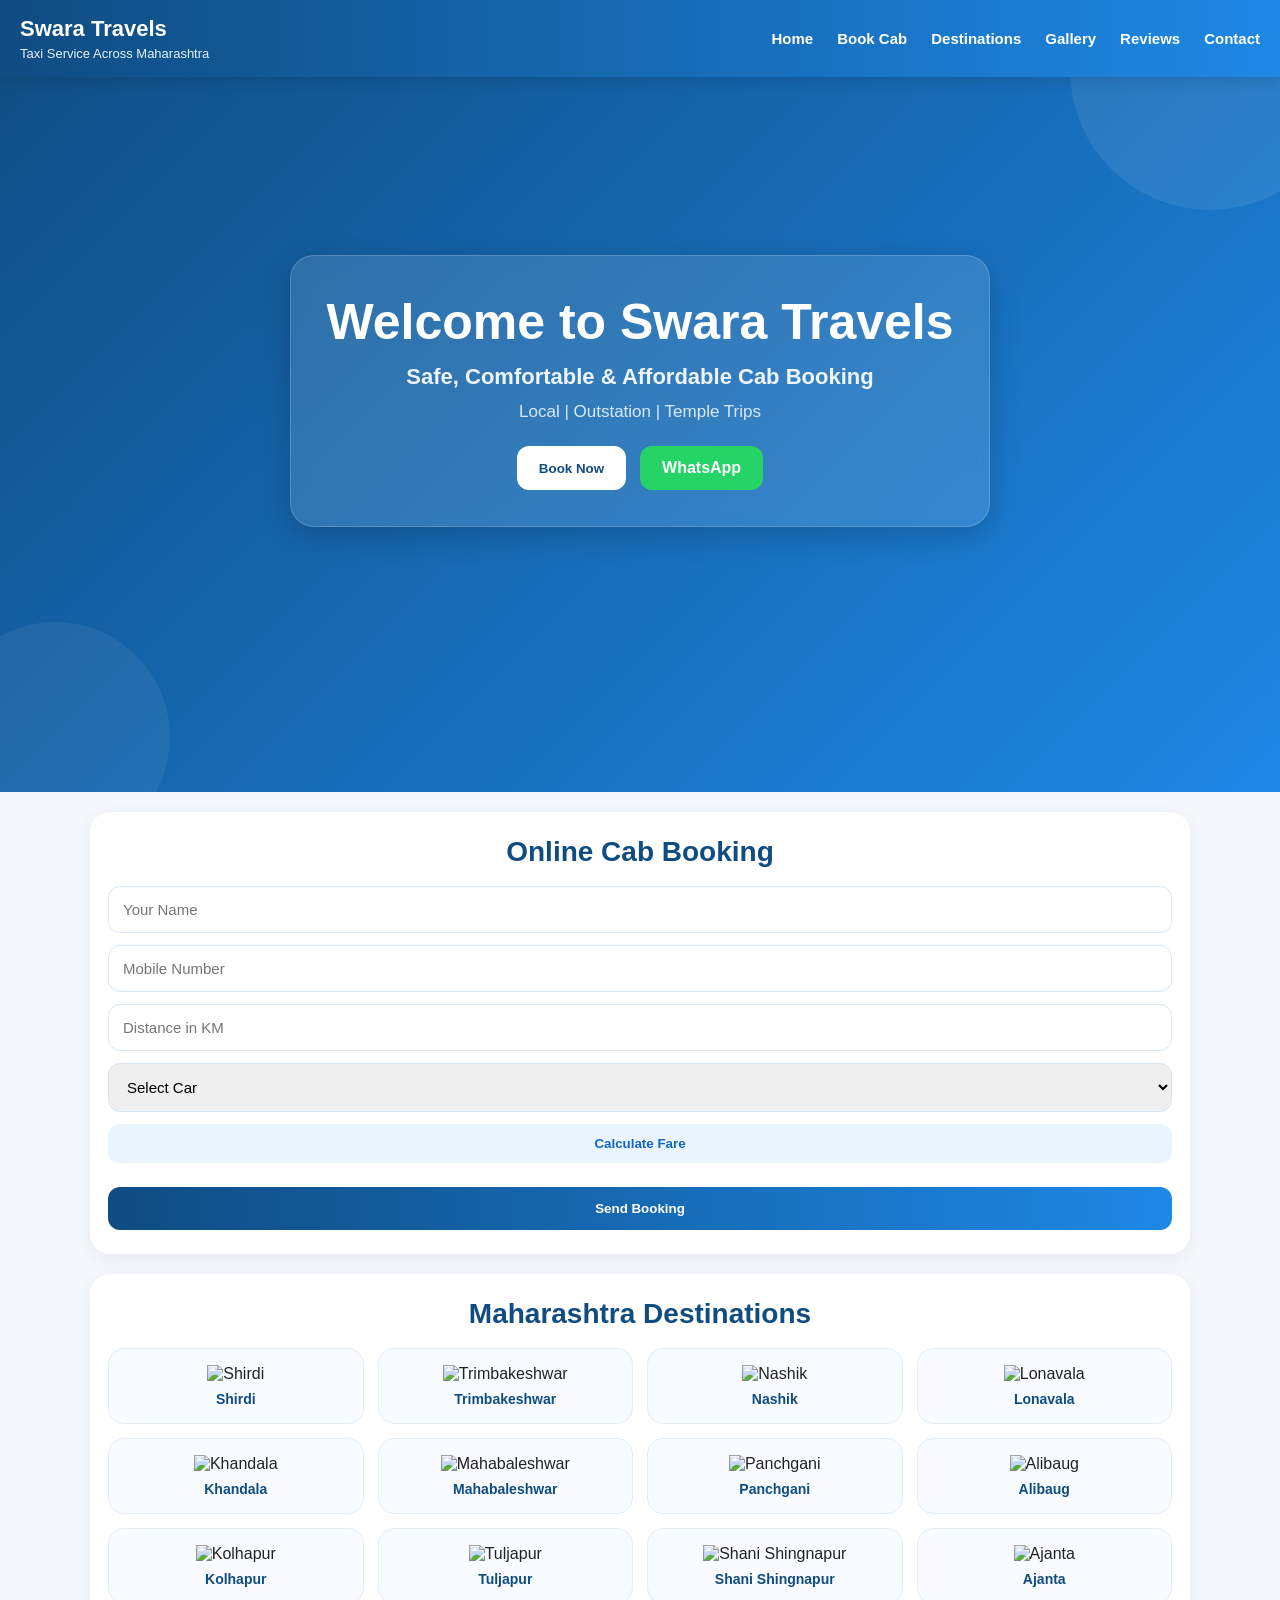
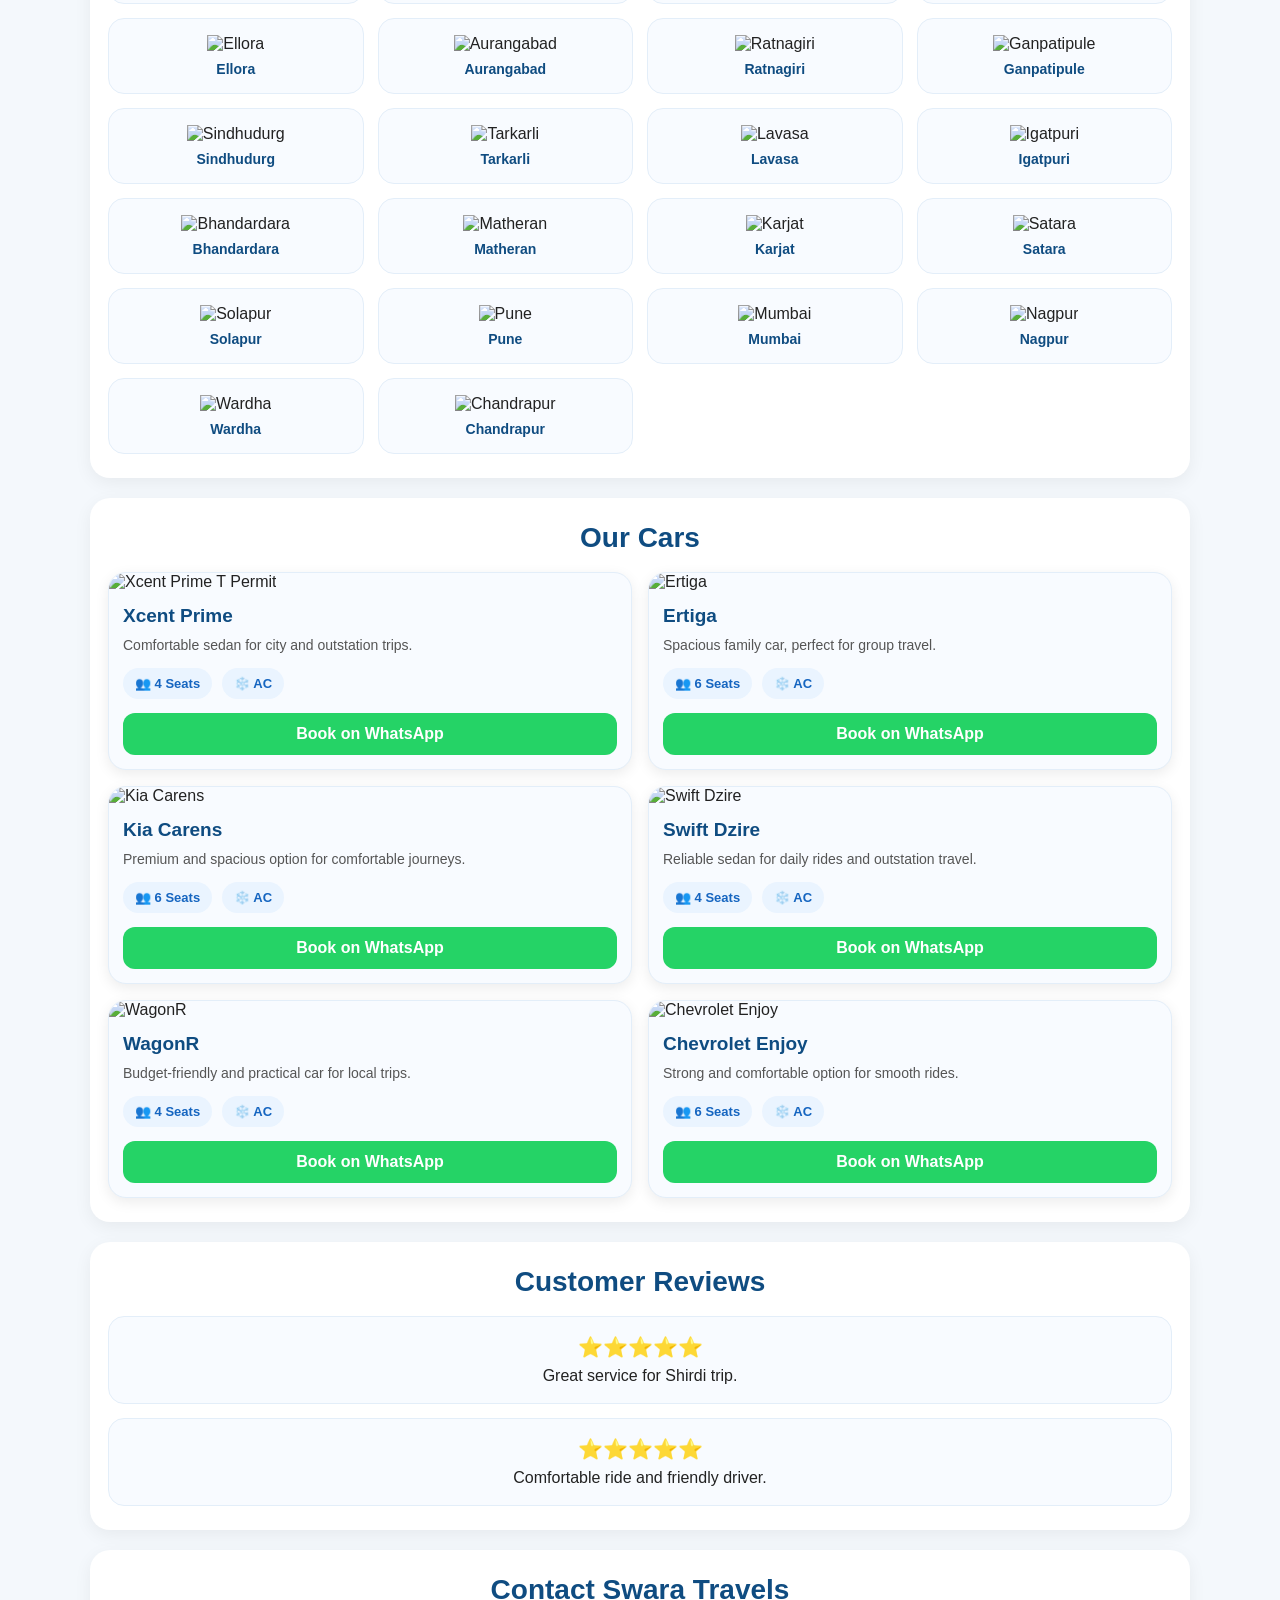
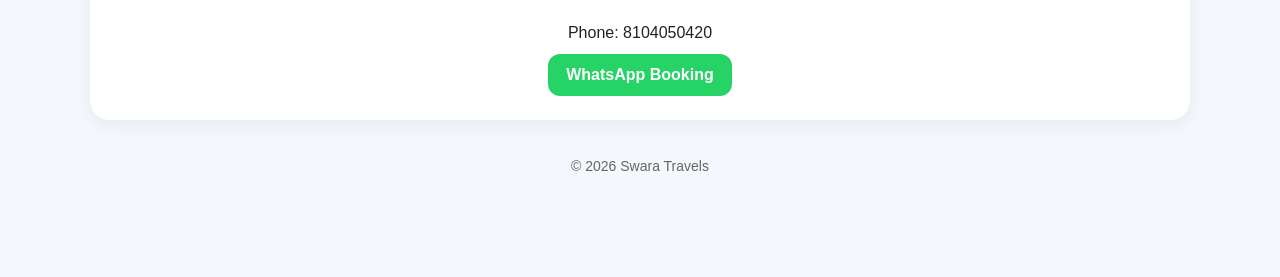
==== index.html @ d5f22e14 "Replace swaratravels.html with index.html" ====
<!DOCTYPE html>
    <html lang="en">
    <head>
    <meta charset="UTF-8" />
    <meta name="viewport" content="width=device-width, initial-scale=1.0" />
    <title>Swara Travels | Taxi Booking Maharashtra</title>
    <meta
        name="description"
        content="Book taxi across Maharashtra. Shirdi, Nashik, Lonavala, Mahabaleshwar trips available."
    />
    <link rel="stylesheet" href="style.css" />
    </head>
    <body>

    <!-- Top Header -->
    <header class="top-header">
        <div class="logo-box">
        <h1>Swara Travels</h1>
        <p>Taxi Service Across Maharashtra</p>
        </div>

        <nav class="desktop-nav">
        <a href="index.html">Home</a>
        <a href="book-cab.html">Book Cab</a>
        <a href="#places">Destinations</a>
        <a href="#gallery">Gallery</a>
        <a href="reviews.html">Reviews</a>
        <a href="contact.html">Contact</a>
        </nav>
    </header>

    <!-- Hero -->
    <section class="hero" id="home">
        <div class="hero-overlay">
        <h2>Welcome to Swara Travels</h2>
        <h3>Safe, Comfortable & Affordable Cab Booking</h3>
        <p>Local | Outstation | Temple Trips</p>

        <div class="hero-buttons">
            <button class="primary-btn" onclick="scrollBooking()">Book Now</button>
            <a href="https://wa.me/918104050420" class="secondary-btn">WhatsApp</a>
        </div>
        </div>
    </section>

    <!-- Booking -->
    <section id="booking" class="section-card">
        <h2>Online Cab Booking</h2> 
        <form id="bookingForm" class="booking-form">
  <input type="text" id="name" placeholder="Your Name" required />
  <input type="tel" id="mobile" placeholder="Mobile Number" maxlength="10" required />
  <input type="number" id="km" placeholder="Distance in KM" />

  <select id="car" required>
    <option value="">Select Car</option>
    <option value="Xcent Prime">Xcent Prime</option>
    <option value="Ertiga">Ertiga</option>
    <option value="Kia Carens">Kia Carens</option>
    <option value="Swift Dzire">Swift Dzire</option>
    <option value="WagonR">WagonR</option>
    <option value="Chevrolet Enjoy">Chevrolet Enjoy</option>
  </select>

  <button type="button" class="outline-btn" onclick="calculateFare()">
    Calculate Fare
  </button>

  <p id="fare" class="fare-text"></p>

  <button type="submit" class="primary-btn full-btn">Send Booking</button>
</form>
    </section>

    <!-- Destinations -->
    <section id="places" class="section-card">
        <h2>Maharashtra Destinations</h2>

        <div class="destinations">
        <div class="place"><img src="https://img.icons8.com/color/48/temple.png" alt="Shirdi"><p>Shirdi</p></div>
        <div class="place"><img src="https://img.icons8.com/color/48/hindu-temple.png" alt="Trimbakeshwar"><p>Trimbakeshwar</p></div>
        <div class="place"><img src="https://img.icons8.com/color/48/city.png" alt="Nashik"><p>Nashik</p></div>
        <div class="place"><img src="https://img.icons8.com/color/48/mountain.png" alt="Lonavala"><p>Lonavala</p></div>
        <div class="place"><img src="https://img.icons8.com/color/48/mountain.png" alt="Khandala"><p>Khandala</p></div>
        <div class="place"><img src="https://img.icons8.com/color/48/landscape.png" alt="Mahabaleshwar"><p>Mahabaleshwar</p></div>
        <div class="place"><img src="https://img.icons8.com/color/48/landscape.png" alt="Panchgani"><p>Panchgani</p></div>
        <div class="place"><img src="https://img.icons8.com/color/48/beach.png" alt="Alibaug"><p>Alibaug</p></div>
        <div class="place"><img src="https://img.icons8.com/color/48/temple.png" alt="Kolhapur"><p>Kolhapur</p></div>
        <div class="place"><img src="https://img.icons8.com/color/48/temple.png" alt="Tuljapur"><p>Tuljapur</p></div>
        <div class="place"><img src="https://img.icons8.com/color/48/temple.png" alt="Shani Shingnapur"><p>Shani Shingnapur</p></div>
        <div class="place"><img src="https://img.icons8.com/color/48/cave.png" alt="Ajanta"><p>Ajanta</p></div>
        <div class="place"><img src="https://img.icons8.com/color/48/cave.png" alt="Ellora"><p>Ellora</p></div>
        <div class="place"><img src="https://img.icons8.com/color/48/city.png" alt="Aurangabad"><p>Aurangabad</p></div>
        <div class="place"><img src="https://img.icons8.com/color/48/beach.png" alt="Ratnagiri"><p>Ratnagiri</p></div>
        <div class="place"><img src="https://img.icons8.com/color/48/beach.png" alt="Ganpatipule"><p>Ganpatipule</p></div>
        <div class="place"><img src="https://img.icons8.com/color/48/fort.png" alt="Sindhudurg"><p>Sindhudurg</p></div>
        <div class="place"><img src="https://img.icons8.com/color/48/beach.png" alt="Tarkarli"><p>Tarkarli</p></div>
        <div class="place"><img src="https://img.icons8.com/color/48/lake.png" alt="Lavasa"><p>Lavasa</p></div>
        <div class="place"><img src="https://img.icons8.com/color/48/mountain.png" alt="Igatpuri"><p>Igatpuri</p></div>
        <div class="place"><img src="https://img.icons8.com/color/48/lake.png" alt="Bhandardara"><p>Bhandardara</p></div>
        <div class="place"><img src="https://img.icons8.com/color/48/mountain.png" alt="Matheran"><p>Matheran</p></div>
        <div class="place"><img src="https://img.icons8.com/color/48/mountain.png" alt="Karjat"><p>Karjat</p></div>
        <div class="place"><img src="https://img.icons8.com/color/48/city.png" alt="Satara"><p>Satara</p></div>
        <div class="place"><img src="https://img.icons8.com/color/48/city.png" alt="Solapur"><p>Solapur</p></div>
        <div class="place"><img src="https://img.icons8.com/color/48/city.png" alt="Pune"><p>Pune</p></div>
        <div class="place"><img src="https://img.icons8.com/color/48/city.png" alt="Mumbai"><p>Mumbai</p></div>
        <div class="place"><img src="https://img.icons8.com/color/48/city.png" alt="Nagpur"><p>Nagpur</p></div>
        <div class="place"><img src="https://img.icons8.com/color/48/city.png" alt="Wardha"><p>Wardha</p></div>
        <div class="place"><img src="https://img.icons8.com/color/48/forest.png" alt="Chandrapur"><p>Chandrapur</p></div>
        </div>
    </section>

    <!-- Gallery -->
    
<section id="gallery" class="section-card">
  <h2>Our Cars</h2>

  <div class="gallery-wrap cars-grid">
    <div class="car-card">
      <img src="https://imgd.aeplcdn.com/664x374/ec/09/C6/12657/img/orig/Hyundai-Xcent-Right-Front-Three-Quater-25662.jpg?v=201711021421&q=80" class="gallery" alt="Xcent Prime T Permit" />
      <div class="car-content">
        <h3>Xcent Prime</h3>
        <p>Comfortable sedan for city and outstation trips.</p>
        <div class="car-features">
          <span>👥 4 Seats</span>
          <span>❄️ AC</span>
        </div>
        <a href="https://wa.me/918104050420?text=Hello%20Swara%20Travels,%20I%20want%20to%20book%20Xcent%20Prime" class="book-car-btn">Book on WhatsApp</a>
      </div>
    </div>

    <div class="car-card">
      <img src="https://stimg.cardekho.com/images/carexteriorimages/630x420/Maruti/Ertiga-Tour/9617/1762858404297/front-left-side-47.jpg" class="gallery" alt="Ertiga" />
      <div class="car-content">
        <h3>Ertiga</h3>
        <p>Spacious family car, perfect for group travel.</p>
        <div class="car-features">
          <span>👥 6 Seats</span>
          <span>❄️ AC</span>
        </div>
        <a href="https://wa.me/918104050420?text=Hello%20Swara%20Travels,%20I%20want%20to%20book%20Ertiga" class="book-car-btn">Book on WhatsApp</a>
      </div>
    </div>

    <div class="car-card">
      <img src="https://stimg.cardekho.com/images/car-images/large/Kia/Carens/11623/1772787394998/Clear-White_aeaeae.jpg?impolicy=resize&imwidth=420" class="gallery" alt="Kia Carens" />
      <div class="car-content">
        <h3>Kia Carens</h3>
        <p>Premium and spacious option for comfortable journeys.</p>
        <div class="car-features">
          <span>👥 6 Seats</span>
          <span>❄️ AC</span>
        </div>
        <a href="https://wa.me/918104050420?text=Hello%20Swara%20Travels,%20I%20want%20to%20book%20Kia%20Carens" class="book-car-btn">Book on WhatsApp</a>
      </div>
    </div>

    <div class="car-card">
      <img src="https://imgd.aeplcdn.com/370x208/n/ues0egb_1840524.jpg?q=80" class="gallery" alt="Swift Dzire" />
      <div class="car-content">
        <h3>Swift Dzire</h3>
        <p>Reliable sedan for daily rides and outstation travel.</p>
        <div class="car-features">
          <span>👥 4 Seats</span>
          <span>❄️ AC</span>
        </div>
        <a href="https://wa.me/918104050420?text=Hello%20Swara%20Travels,%20I%20want%20to%20book%20Swift%20Dzire" class="book-car-btn">Book on WhatsApp</a>
      </div>
    </div>

    <div class="car-card">
      <img src="https://stimg.cardekho.com/images/car-images/large/Maruti/Wagon-R/8835/1646030706414/224_SOLID-WHITE_b0b1b5.jpg?impolicy=resize&imwidth=420" class="gallery" alt="WagonR" />
      <div class="car-content">
        <h3>WagonR</h3>
        <p>Budget-friendly and practical car for local trips.</p>
        <div class="car-features">
          <span>👥 4 Seats</span>
          <span>❄️ AC</span>
        </div>
        <a href="https://wa.me/918104050420?text=Hello%20Swara%20Travels,%20I%20want%20to%20book%20WagonR" class="book-car-btn">Book on WhatsApp</a>
      </div>
    </div>

    <div class="car-card">
      <img src="https://stimg.cardekho.com/images/carexteriorimages/630x420/Chevrolet/Chevrolet-Enjoy-2013-2015/2444/front-left-side-47.jpg?imwidth=420&impolicy=resize" class="gallery" alt="Chevrolet Enjoy" />
      <div class="car-content">
        <h3>Chevrolet Enjoy</h3>
        <p>Strong and comfortable option for smooth rides.</p>
        <div class="car-features">
          <span>👥 6 Seats</span>
          <span>❄️ AC</span>
        </div>
        <a href="https://wa.me/918104050420?text=Hello%20Swara%20Travels,%20I%20want%20to%20book%20Chevrolet%20Enjoy" class="book-car-btn">Book on WhatsApp</a>
      </div>
    </div>
  </div>
</section>

    <!-- Reviews -->
    <section id="reviews" class="section-card">
        <h2>Customer Reviews</h2>

        <div class="reviews-wrap">
        <div class="review">
            <p class="stars">⭐⭐⭐⭐⭐</p>
            <p>Great service for Shirdi trip.</p>
        </div>

        <div class="review">
            <p class="stars">⭐⭐⭐⭐⭐</p>
            <p>Comfortable ride and friendly driver.</p>
        </div>
        </div>
    </section>

    <!-- Contact -->
    <section id="contact" class="section-card contact-box">
        <h2>Contact Swara Travels</h2>
        <p>Phone: 8104050420</p>
        <a class="whatsapp" href="https://wa.me/918104050420">WhatsApp Booking</a>
    </section>

    <footer>
        <p>© 2026 Swara Travels</p>
    </footer>

    <!-- Bottom Mobile Navigation -->
    <nav class="bottom-nav">
        <a href="index.html" class="nav-item active">
        <span>🏠</span>
        <small>Home</small>
        </a>
        <a href="book-cab.html" class="nav-item">
        <span>🚕</span>
        <small>Book</small>
        </a>
        <a href="#places" class="nav-item">
        <span>📍</span>
        <small>Places</small>
        </a>
        <a href="#gallery" class="nav-item">
        <span>🖼️</span>
        <small>Cars</small>
        </a>
        <a href="contact.html" class="nav-item">
        <span>📞</span>
        <small>Contact</small>
        </a>
        <a href="reviews.html" class="nav-item">
        <span>⭐</span>
        <small>Reviews</small>
        </a>
    </nav>

    <script src="script.js"></script>
    </body>
    </html>
---- style.css ----
* {
  margin: 0;
  padding: 0;
  box-sizing: border-box;
  font-family: Arial, sans-serif;
}

html {
  scroll-behavior: smooth;
}

body {
  background: #f4f8fc;
  color: #222;
  padding-bottom: 85px;
}

/* Top Header */
.top-header {
  position: fixed;
  top: 0;
  left: 0;
  width: 100%;
  background: linear-gradient(90deg, #0f4c81, #1e88e5);
  color: white;
  z-index: 1000;
  padding: 16px 20px;
  display: flex;
  align-items: center;
  justify-content: space-between;
  box-shadow: 0 4px 14px rgba(0, 0, 0, 0.12);
}

.logo-box h1 {
  font-size: 22px;
  margin-bottom: 4px;
}

.logo-box p {
  font-size: 13px;
  color: #e3f2fd;
}

.desktop-nav {
  display: flex;
  gap: 24px;
}

.desktop-nav a {
  color: white;
  text-decoration: none;
  font-size: 15px;
  font-weight: 600;
  transition: 0.3s;
}

.desktop-nav a:hover {
  color: #d6ebff;
}

/* Hero Section */
.hero {
  min-height: 88vh;
  display: flex;
  align-items: center;
  justify-content: center;
  padding: 110px 20px 120px;
  background: linear-gradient(135deg, #0f4c81, #1e88e5);
  position: relative;
  overflow: hidden;
}

.hero::before {
  content: "";
  position: absolute;
  width: 280px;
  height: 280px;
  background: rgba(255, 255, 255, 0.08);
  border-radius: 50%;
  top: -70px;
  right: -70px;
}

.hero::after {
  content: "";
  position: absolute;
  width: 230px;
  height: 230px;
  background: rgba(255, 255, 255, 0.06);
  border-radius: 50%;
  bottom: -60px;
  left: -60px;
}

.hero-overlay {
  position: relative;
  z-index: 2;
  width: 100%;
  max-width: 700px;
  text-align: center;
  background: rgba(255, 255, 255, 0.12);
  border: 1px solid rgba(255, 255, 255, 0.18);
  backdrop-filter: blur(8px);
  -webkit-backdrop-filter: blur(8px);
  border-radius: 24px;
  padding: 36px 24px;
  box-shadow: 0 10px 30px rgba(0, 0, 0, 0.18);
}

.hero-overlay h2 {
  font-size: clamp(26px, 6vw, 50px);
  line-height: 1.2;
  color: white;
  margin-bottom: 12px;
  font-weight: 800;
  text-align: center;
  word-break: keep-all;
  overflow-wrap: break-word;
}

.hero-overlay h3 {
  font-size: 22px;
  color: #eef5ff;
  margin-bottom: 12px;
  font-weight: 600;
}

.hero-overlay p {
  font-size: 17px;
  color: #d9eaff;
  margin-bottom: 24px;
}

.hero-buttons {
  display: flex;
  justify-content: center;
  gap: 14px;
  flex-wrap: wrap;
}

.primary-btn,
.secondary-btn,
.outline-btn,
.contact-btn,
.book-car-btn {
  text-decoration: none;
  border: none;
  cursor: pointer;
  transition: 0.3s ease;
}

.primary-btn {
  background: #ffffff;
  color: #0f4c81;
  padding: 13px 22px;
  border-radius: 12px;
  font-weight: bold;
}

.primary-btn:hover {
  transform: translateY(-2px);
  background: #eef6ff;
}

.secondary-btn {
  background: #25d366;
  color: white;
  padding: 13px 22px;
  border-radius: 12px;
  font-weight: bold;
}

.secondary-btn:hover {
  transform: translateY(-2px);
  background: #1ebe5d;
}

.outline-btn {
  background: #eaf4ff;
  color: #1565c0;
  padding: 12px 16px;
  border-radius: 12px;
  font-weight: bold;
}

.outline-btn:hover {
  background: #d8ebff;
}

/* Common Section */
.section-card {
  background: white;
  margin: 20px auto;
  width: calc(100% - 24px);
  max-width: 1100px;
  border-radius: 20px;
  padding: 24px 18px;
  box-shadow: 0 5px 18px rgba(0, 0, 0, 0.06);
}

.section-card h2 {
  text-align: center;
  color: #0f4c81;
  margin-bottom: 18px;
  font-size: 28px;
}

/* Booking Form */
.booking-form {
  display: flex;
  flex-direction: column;
  gap: 12px;
}

.booking-form input,
.booking-form select {
  width: 100%;
  padding: 14px;
  border: 1px solid #d8e6f3;
  border-radius: 12px;
  font-size: 15px;
  outline: none;
}

.booking-form input:focus,
.booking-form select:focus {
  border-color: #1e88e5;
}

.fare-text {
  color: #0f4c81;
  font-weight: bold;
  font-size: 15px;
}

.full-btn {
  width: 100%;
  background: linear-gradient(90deg, #0f4c81, #1e88e5);
  color: white;
  padding: 14px;
  border-radius: 12px;
  font-weight: bold;
}

.full-btn:hover {
  opacity: 0.95;
}

/* Destinations */
.destinations {
  display: grid;
  grid-template-columns: repeat(2, 1fr);
  gap: 14px;
}

.place {
  background: #f8fbff;
  border: 1px solid #e3eef9;
  border-radius: 16px;
  padding: 16px 10px;
  text-align: center;
}

.place img {
  width: 42px;
  margin-bottom: 8px;
}

.place p {
  font-size: 14px;
  font-weight: 600;
  color: #0f4c81;
}

/* Cars */
.cars-grid {
  display: grid;
  grid-template-columns: 1fr;
  gap: 16px;
}

.car-card {
  background: #f8fbff;
  border: 1px solid #e3eef9;
  border-radius: 18px;
  overflow: hidden;
  box-shadow: 0 4px 14px rgba(0, 0, 0, 0.08);
}

.car-card img {
  width: 100%;
  height: 220px;
  object-fit: cover;
}

.car-content {
  padding: 14px;
}

.car-card h3 {
  font-size: 19px;
  color: #0f4c81;
  margin-bottom: 8px;
}

.car-card p {
  font-size: 14px;
  color: #555;
  line-height: 1.5;
  margin-bottom: 12px;
}

.car-features {
  display: flex;
  flex-wrap: wrap;
  gap: 10px;
  margin-bottom: 14px;
}

.car-features span {
  background: #eaf4ff;
  color: #1565c0;
  font-size: 13px;
  font-weight: 600;
  padding: 8px 12px;
  border-radius: 999px;
}

.book-car-btn {
  display: inline-block;
  width: 100%;
  text-align: center;
  background: #25d366;
  color: white;
  padding: 12px;
  border-radius: 12px;
  font-weight: bold;
}

.book-car-btn:hover {
  background: #1ebe5d;
}

/* Reviews */
.reviews-wrap {
  display: grid;
  gap: 14px;
}

.review {
  background: #f8fbff;
  border: 1px solid #e3eef9;
  border-radius: 16px;
  padding: 18px;
  text-align: center;
}

.stars {
  font-size: 20px;
  margin-bottom: 8px;
}

/* Contact */
.contact-box {
  text-align: center;
}

.whatsapp {
  display: inline-block;
  margin-top: 12px;
  background: #25d366;
  color: white;
  text-decoration: none;
  padding: 12px 18px;
  border-radius: 12px;
  font-weight: bold;
}

.whatsapp:hover {
  background: #1ebe5d;
}

.contact-grid {
  display: grid;
  grid-template-columns: 1fr;
  gap: 16px;
}

.contact-card {
  background: #f8fbff;
  border: 1px solid #e3eef9;
  border-radius: 18px;
  padding: 20px 16px;
  text-align: center;
}

.contact-icon {
  font-size: 32px;
  margin-bottom: 10px;
}

.contact-card h3 {
  font-size: 18px;
  color: #0f4c81;
  margin-bottom: 8px;
}

.contact-card p {
  font-size: 14px;
  color: #555;
  margin-bottom: 14px;
  line-height: 1.5;
}

.blue-btn {
  background: #1e88e5;
  color: white;
  padding: 12px 16px;
  border-radius: 12px;
  display: inline-block;
  min-width: 180px;
}

.green-btn {
  background: #25d366;
  color: white;
  padding: 12px 16px;
  border-radius: 12px;
  display: inline-block;
  min-width: 180px;
}

.info-badge {
  display: inline-block;
  background: #eaf4ff;
  color: #1565c0;
  padding: 10px 14px;
  border-radius: 999px;
  font-weight: 600;
  font-size: 14px;
}

/* Footer */
footer {
  text-align: center;
  padding: 18px;
  color: #666;
  font-size: 14px;
}

/* Bottom Nav */
.bottom-nav {
  position: fixed;
  bottom: 0;
  left: 0;
  width: 100%;
  background: white;
  box-shadow: 0 -4px 14px rgba(0, 0, 0, 0.08);
  display: none;
  justify-content: space-around;
  padding: 10px 0;
  z-index: 999;
}

.nav-item {
  text-decoration: none;
  color: #777;
  display: flex;
  flex-direction: column;
  align-items: center;
  font-size: 13px;
}

.nav-item span {
  font-size: 20px;
  margin-bottom: 4px;
}

.nav-item.active,
.nav-item:hover {
  color: #1e88e5;
}

/* Responsive */
@media (max-width: 768px) {
  .desktop-nav {
    display: none;
  }

  .bottom-nav {
    display: flex;
  }

  .hero {
    min-height: 78vh;
    padding: 95px 16px 110px;
  }

  .hero-overlay {
    padding: 28px 18px;
    border-radius: 20px;
  }

  .hero-overlay h2 {
    font-size: 34px;
  }

  .hero-overlay h3 {
    font-size: 18px;
  }

  .hero-overlay p {
    font-size: 15px;
  }

  .section-card h2 {
    font-size: 24px;
  }
}

@media (min-width: 769px) {
  .destinations {
    grid-template-columns: repeat(4, 1fr);
  }

  .cars-grid {
    grid-template-columns: repeat(2, 1fr);
  }

  .contact-grid {
    grid-template-columns: repeat(2, 1fr);
  }
} 
.review h4 {
  margin-top: 10px;
  font-size: 15px;
  color: #0f4c81;
  font-weight: 700;
}
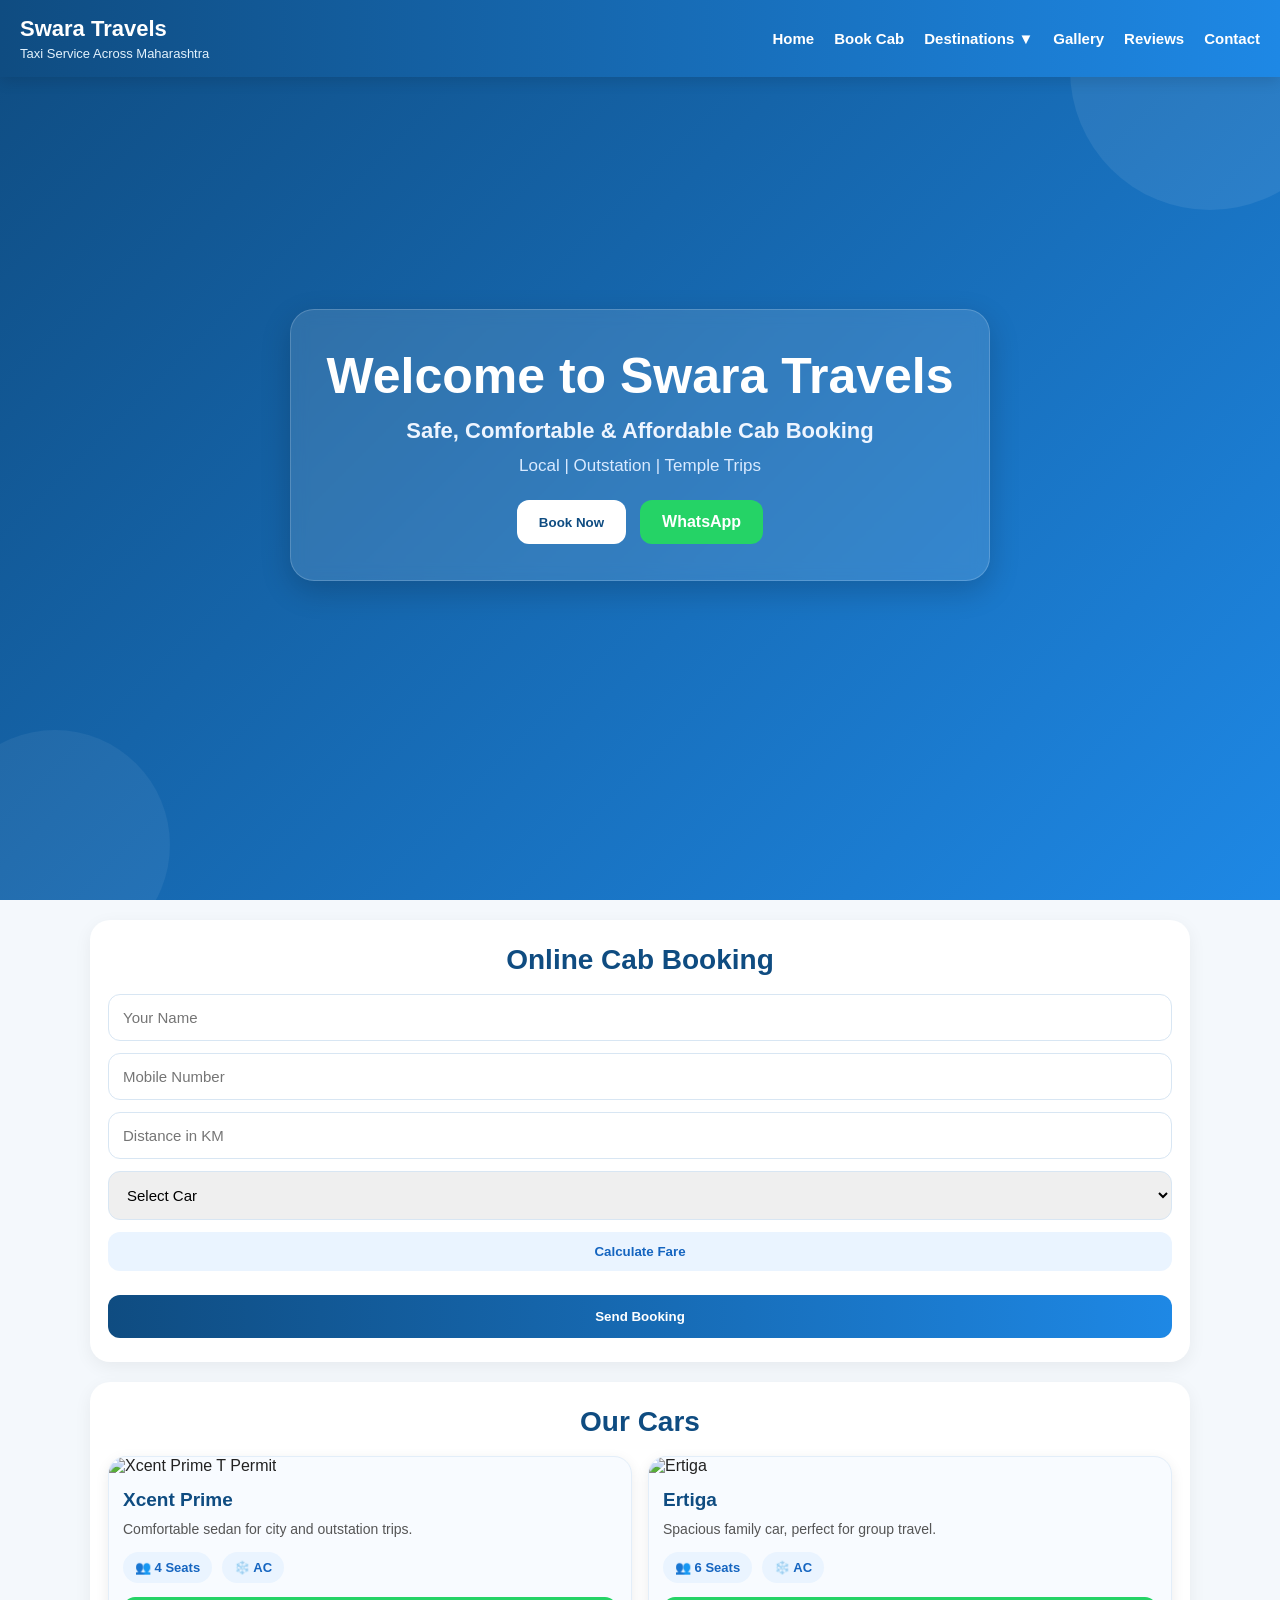
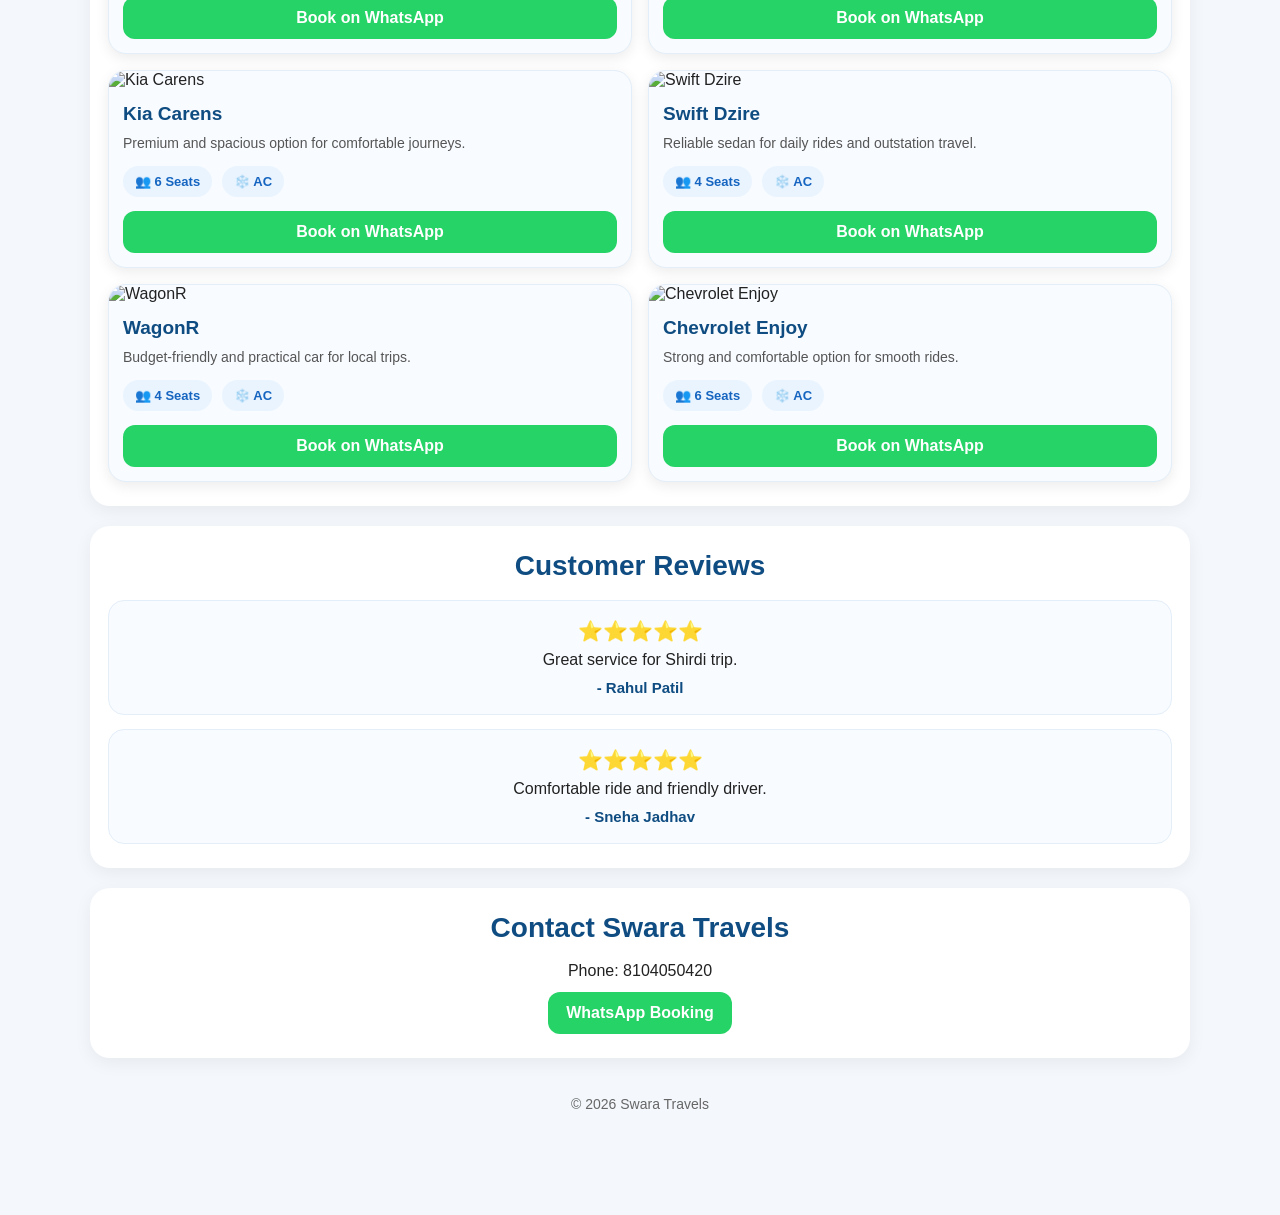
==== commit abd88386: "Add files via upload" ====
--- a/index.html
+++ b/index.html
@@ -1,256 +1,233 @@
-    <!DOCTYPE html>
-    <html lang="en">
-    <head>
-    <meta charset="UTF-8" />
-    <meta name="viewport" content="width=device-width, initial-scale=1.0" />
-    <title>Swara Travels | Taxi Booking Maharashtra</title>
-    <meta
-        name="description"
-        content="Book taxi across Maharashtra. Shirdi, Nashik, Lonavala, Mahabaleshwar trips available."
-    />
-    <link rel="stylesheet" href="style.css" />
-    </head>
-    <body>
-
-    <!-- Top Header -->
-    <header class="top-header">
-        <div class="logo-box">
-        <h1>Swara Travels</h1>
-        <p>Taxi Service Across Maharashtra</p>
-        </div>
-
-        <nav class="desktop-nav">
-        <a href="index.html">Home</a>
-        <a href="book-cab.html">Book Cab</a>
-        <a href="#places">Destinations</a>
-        <a href="#gallery">Gallery</a>
-        <a href="reviews.html">Reviews</a>
-        <a href="contact.html">Contact</a>
-        </nav>
-    </header>
-
-    <!-- Hero -->
-    <section class="hero" id="home">
-        <div class="hero-overlay">
-        <h2>Welcome to Swara Travels</h2>
-        <h3>Safe, Comfortable & Affordable Cab Booking</h3>
-        <p>Local | Outstation | Temple Trips</p>
-
-        <div class="hero-buttons">
-            <button class="primary-btn" onclick="scrollBooking()">Book Now</button>
-            <a href="https://wa.me/918104050420" class="secondary-btn">WhatsApp</a>
-        </div>
-        </div>
-    </section>
-
-    <!-- Booking -->
-    <section id="booking" class="section-card">
-        <h2>Online Cab Booking</h2> 
-        <form id="bookingForm" class="booking-form">
-  <input type="text" id="name" placeholder="Your Name" required />
-  <input type="tel" id="mobile" placeholder="Mobile Number" maxlength="10" required />
-  <input type="number" id="km" placeholder="Distance in KM" />
-
-  <select id="car" required>
-    <option value="">Select Car</option>
-    <option value="Xcent Prime">Xcent Prime</option>
-    <option value="Ertiga">Ertiga</option>
-    <option value="Kia Carens">Kia Carens</option>
-    <option value="Swift Dzire">Swift Dzire</option>
-    <option value="WagonR">WagonR</option>
-    <option value="Chevrolet Enjoy">Chevrolet Enjoy</option>
-  </select>
-
-  <button type="button" class="outline-btn" onclick="calculateFare()">
-    Calculate Fare
-  </button>
-
-  <p id="fare" class="fare-text"></p>
-
-  <button type="submit" class="primary-btn full-btn">Send Booking</button>
-</form>
-    </section>
-
-    <!-- Destinations -->
-    <section id="places" class="section-card">
-        <h2>Maharashtra Destinations</h2>
-
-        <div class="destinations">
-        <div class="place"><img src="https://img.icons8.com/color/48/temple.png" alt="Shirdi"><p>Shirdi</p></div>
-        <div class="place"><img src="https://img.icons8.com/color/48/hindu-temple.png" alt="Trimbakeshwar"><p>Trimbakeshwar</p></div>
-        <div class="place"><img src="https://img.icons8.com/color/48/city.png" alt="Nashik"><p>Nashik</p></div>
-        <div class="place"><img src="https://img.icons8.com/color/48/mountain.png" alt="Lonavala"><p>Lonavala</p></div>
-        <div class="place"><img src="https://img.icons8.com/color/48/mountain.png" alt="Khandala"><p>Khandala</p></div>
-        <div class="place"><img src="https://img.icons8.com/color/48/landscape.png" alt="Mahabaleshwar"><p>Mahabaleshwar</p></div>
-        <div class="place"><img src="https://img.icons8.com/color/48/landscape.png" alt="Panchgani"><p>Panchgani</p></div>
-        <div class="place"><img src="https://img.icons8.com/color/48/beach.png" alt="Alibaug"><p>Alibaug</p></div>
-        <div class="place"><img src="https://img.icons8.com/color/48/temple.png" alt="Kolhapur"><p>Kolhapur</p></div>
-        <div class="place"><img src="https://img.icons8.com/color/48/temple.png" alt="Tuljapur"><p>Tuljapur</p></div>
-        <div class="place"><img src="https://img.icons8.com/color/48/temple.png" alt="Shani Shingnapur"><p>Shani Shingnapur</p></div>
-        <div class="place"><img src="https://img.icons8.com/color/48/cave.png" alt="Ajanta"><p>Ajanta</p></div>
-        <div class="place"><img src="https://img.icons8.com/color/48/cave.png" alt="Ellora"><p>Ellora</p></div>
-        <div class="place"><img src="https://img.icons8.com/color/48/city.png" alt="Aurangabad"><p>Aurangabad</p></div>
-        <div class="place"><img src="https://img.icons8.com/color/48/beach.png" alt="Ratnagiri"><p>Ratnagiri</p></div>
-        <div class="place"><img src="https://img.icons8.com/color/48/beach.png" alt="Ganpatipule"><p>Ganpatipule</p></div>
-        <div class="place"><img src="https://img.icons8.com/color/48/fort.png" alt="Sindhudurg"><p>Sindhudurg</p></div>
-        <div class="place"><img src="https://img.icons8.com/color/48/beach.png" alt="Tarkarli"><p>Tarkarli</p></div>
-        <div class="place"><img src="https://img.icons8.com/color/48/lake.png" alt="Lavasa"><p>Lavasa</p></div>
-        <div class="place"><img src="https://img.icons8.com/color/48/mountain.png" alt="Igatpuri"><p>Igatpuri</p></div>
-        <div class="place"><img src="https://img.icons8.com/color/48/lake.png" alt="Bhandardara"><p>Bhandardara</p></div>
-        <div class="place"><img src="https://img.icons8.com/color/48/mountain.png" alt="Matheran"><p>Matheran</p></div>
-        <div class="place"><img src="https://img.icons8.com/color/48/mountain.png" alt="Karjat"><p>Karjat</p></div>
-        <div class="place"><img src="https://img.icons8.com/color/48/city.png" alt="Satara"><p>Satara</p></div>
-        <div class="place"><img src="https://img.icons8.com/color/48/city.png" alt="Solapur"><p>Solapur</p></div>
-        <div class="place"><img src="https://img.icons8.com/color/48/city.png" alt="Pune"><p>Pune</p></div>
-        <div class="place"><img src="https://img.icons8.com/color/48/city.png" alt="Mumbai"><p>Mumbai</p></div>
-        <div class="place"><img src="https://img.icons8.com/color/48/city.png" alt="Nagpur"><p>Nagpur</p></div>
-        <div class="place"><img src="https://img.icons8.com/color/48/city.png" alt="Wardha"><p>Wardha</p></div>
-        <div class="place"><img src="https://img.icons8.com/color/48/forest.png" alt="Chandrapur"><p>Chandrapur</p></div>
-        </div>
-    </section>
-
-    <!-- Gallery -->
-    
-<section id="gallery" class="section-card">
-  <h2>Our Cars</h2>
-
-  <div class="gallery-wrap cars-grid">
-    <div class="car-card">
-      <img src="https://imgd.aeplcdn.com/664x374/ec/09/C6/12657/img/orig/Hyundai-Xcent-Right-Front-Three-Quater-25662.jpg?v=201711021421&q=80" class="gallery" alt="Xcent Prime T Permit" />
-      <div class="car-content">
-        <h3>Xcent Prime</h3>
-        <p>Comfortable sedan for city and outstation trips.</p>
-        <div class="car-features">
-          <span>👥 4 Seats</span>
-          <span>❄️ AC</span>
-        </div>
-        <a href="https://wa.me/918104050420?text=Hello%20Swara%20Travels,%20I%20want%20to%20book%20Xcent%20Prime" class="book-car-btn">Book on WhatsApp</a>
-      </div>
-    </div>
-
-    <div class="car-card">
-      <img src="https://stimg.cardekho.com/images/carexteriorimages/630x420/Maruti/Ertiga-Tour/9617/1762858404297/front-left-side-47.jpg" class="gallery" alt="Ertiga" />
-      <div class="car-content">
-        <h3>Ertiga</h3>
-        <p>Spacious family car, perfect for group travel.</p>
-        <div class="car-features">
-          <span>👥 6 Seats</span>
-          <span>❄️ AC</span>
-        </div>
-        <a href="https://wa.me/918104050420?text=Hello%20Swara%20Travels,%20I%20want%20to%20book%20Ertiga" class="book-car-btn">Book on WhatsApp</a>
-      </div>
-    </div>
-
-    <div class="car-card">
-      <img src="https://stimg.cardekho.com/images/car-images/large/Kia/Carens/11623/1772787394998/Clear-White_aeaeae.jpg?impolicy=resize&imwidth=420" class="gallery" alt="Kia Carens" />
-      <div class="car-content">
-        <h3>Kia Carens</h3>
-        <p>Premium and spacious option for comfortable journeys.</p>
-        <div class="car-features">
-          <span>👥 6 Seats</span>
-          <span>❄️ AC</span>
-        </div>
-        <a href="https://wa.me/918104050420?text=Hello%20Swara%20Travels,%20I%20want%20to%20book%20Kia%20Carens" class="book-car-btn">Book on WhatsApp</a>
-      </div>
-    </div>
-
-    <div class="car-card">
-      <img src="https://imgd.aeplcdn.com/370x208/n/ues0egb_1840524.jpg?q=80" class="gallery" alt="Swift Dzire" />
-      <div class="car-content">
-        <h3>Swift Dzire</h3>
-        <p>Reliable sedan for daily rides and outstation travel.</p>
-        <div class="car-features">
-          <span>👥 4 Seats</span>
-          <span>❄️ AC</span>
-        </div>
-        <a href="https://wa.me/918104050420?text=Hello%20Swara%20Travels,%20I%20want%20to%20book%20Swift%20Dzire" class="book-car-btn">Book on WhatsApp</a>
-      </div>
-    </div>
-
-    <div class="car-card">
-      <img src="https://stimg.cardekho.com/images/car-images/large/Maruti/Wagon-R/8835/1646030706414/224_SOLID-WHITE_b0b1b5.jpg?impolicy=resize&imwidth=420" class="gallery" alt="WagonR" />
-      <div class="car-content">
-        <h3>WagonR</h3>
-        <p>Budget-friendly and practical car for local trips.</p>
-        <div class="car-features">
-          <span>👥 4 Seats</span>
-          <span>❄️ AC</span>
-        </div>
-        <a href="https://wa.me/918104050420?text=Hello%20Swara%20Travels,%20I%20want%20to%20book%20WagonR" class="book-car-btn">Book on WhatsApp</a>
-      </div>
-    </div>
-
-    <div class="car-card">
-      <img src="https://stimg.cardekho.com/images/carexteriorimages/630x420/Chevrolet/Chevrolet-Enjoy-2013-2015/2444/front-left-side-47.jpg?imwidth=420&impolicy=resize" class="gallery" alt="Chevrolet Enjoy" />
-      <div class="car-content">
-        <h3>Chevrolet Enjoy</h3>
-        <p>Strong and comfortable option for smooth rides.</p>
-        <div class="car-features">
-          <span>👥 6 Seats</span>
-          <span>❄️ AC</span>
-        </div>
-        <a href="https://wa.me/918104050420?text=Hello%20Swara%20Travels,%20I%20want%20to%20book%20Chevrolet%20Enjoy" class="book-car-btn">Book on WhatsApp</a>
-      </div>
-    </div>
-  </div>
-</section>
-
-    <!-- Reviews -->
-    <section id="reviews" class="section-card">
-        <h2>Customer Reviews</h2>
-
-        <div class="reviews-wrap">
-        <div class="review">
-            <p class="stars">⭐⭐⭐⭐⭐</p>
-            <p>Great service for Shirdi trip.</p>
-        </div>
-
-        <div class="review">
-            <p class="stars">⭐⭐⭐⭐⭐</p>
-            <p>Comfortable ride and friendly driver.</p>
-        </div>
-        </div>
-    </section>
-
-    <!-- Contact -->
-    <section id="contact" class="section-card contact-box">
-        <h2>Contact Swara Travels</h2>
-        <p>Phone: 8104050420</p>
-        <a class="whatsapp" href="https://wa.me/918104050420">WhatsApp Booking</a>
-    </section>
-
-    <footer>
-        <p>© 2026 Swara Travels</p>
-    </footer>
-
-    <!-- Bottom Mobile Navigation -->
-    <nav class="bottom-nav">
-        <a href="index.html" class="nav-item active">
-        <span>🏠</span>
-        <small>Home</small>
-        </a>
-        <a href="book-cab.html" class="nav-item">
-        <span>🚕</span>
-        <small>Book</small>
-        </a>
-        <a href="#places" class="nav-item">
-        <span>📍</span>
-        <small>Places</small>
-        </a>
-        <a href="#gallery" class="nav-item">
-        <span>🖼️</span>
-        <small>Cars</small>
-        </a>
-        <a href="contact.html" class="nav-item">
-        <span>📞</span>
-        <small>Contact</small>
-        </a>
-        <a href="reviews.html" class="nav-item">
-        <span>⭐</span>
-        <small>Reviews</small>
-        </a>
-    </nav>
-
-    <script src="script.js"></script>
-    </body>
-    </html>
+    <!DOCTYPE html>
+    <html lang="en">
+    <head>
+    <meta charset="UTF-8" />
+    <meta name="viewport" content="width=device-width, initial-scale=1.0" />
+    <title>Swara Travels | Taxi Booking Maharashtra</title>
+    <meta
+        name="description"
+        content="Book taxi across Maharashtra. Shirdi, Nashik, Lonavala, Mahabaleshwar trips available."
+    />
+    <link rel="stylesheet" href="style.css" />
+    </head>
+    <body>
+
+    <!-- Top Header -->
+    <header class="top-header">
+  <div class="logo-box">
+    <h1>Swara Travels</h1>
+    <p>Taxi Service Across Maharashtra</p>
+  </div>
+
+  <!-- Mobile Menu Button -->
+  <div class="menu-toggle" onclick="toggleMenu()">☰</div>
+
+  <nav class="desktop-nav" id="navMenu">
+    <a href="index.html">Home</a>
+    <a href="book-cab.html">Book Cab</a>
+
+    <div class="dropdown">
+      <a href="#" onclick="toggleDropdown(event)">Destinations ▼</a>
+
+      <div class="dropdown-menu" id="dropdownMenu">
+        <a href="lonavala.html">Lonavala Tour</a>
+        <a href="ashtavinayak.html">Ashtavinayak Tour</a>
+        <a href="nashik.html">Nashik Tour</a>
+      </div>
+    </div>
+
+    <a href="#gallery">Gallery</a>
+    <a href="reviews.html">Reviews</a>
+    <a href="contact.html">Contact</a>
+  </nav>
+</header>
+
+    <!-- Hero -->
+    <section class="hero" id="home">
+        <div class="hero-overlay">
+        <h2>Welcome to Swara Travels</h2>
+        <h3>Safe, Comfortable & Affordable Cab Booking</h3>
+        <p>Local | Outstation | Temple Trips</p>
+
+        <div class="hero-buttons">
+            <button class="primary-btn" onclick="scrollBooking()">Book Now</button>
+            <a href="https://wa.me/918104050420" class="secondary-btn">WhatsApp</a>
+        </div>
+        </div>
+    </section>
+
+    <!-- Booking -->
+    <section id="booking" class="section-card">
+        <h2>Online Cab Booking</h2> 
+        <form id="bookingForm" class="booking-form">
+  <input type="text" id="name" placeholder="Your Name" required />
+  <input type="tel" id="mobile" placeholder="Mobile Number" maxlength="10" required />
+  <input type="number" id="km" placeholder="Distance in KM" />
+
+  <select id="car" required>
+    <option value="">Select Car</option>
+    <option value="Xcent Prime">Xcent Prime</option>
+    <option value="Ertiga">Ertiga</option>
+    <option value="Kia Carens">Kia Carens</option>
+    <option value="Swift Dzire">Swift Dzire</option>
+    <option value="WagonR">WagonR</option>
+    <option value="Chevrolet Enjoy">Chevrolet Enjoy</option>
+  </select>
+
+  <button type="button" class="outline-btn" onclick="calculateFare()">
+    Calculate Fare
+  </button>
+
+  <p id="fare" class="fare-text"></p>
+
+  <button type="submit" class="primary-btn full-btn">Send Booking</button>
+</form>
+    </section>
+
+    <!-- Destinations -->
+ 
+
+
+    <!-- Gallery -->
+    
+<section id="gallery" class="section-card">
+  <h2>Our Cars</h2>
+
+  <div class="gallery-wrap cars-grid">
+    <div class="car-card">
+      <img src="https://imgd.aeplcdn.com/664x374/ec/09/C6/12657/img/orig/Hyundai-Xcent-Right-Front-Three-Quater-25662.jpg?v=201711021421&q=80" class="gallery" alt="Xcent Prime T Permit" />
+      <div class="car-content">
+        <h3>Xcent Prime</h3>
+        <p>Comfortable sedan for city and outstation trips.</p>
+        <div class="car-features">
+          <span>👥 4 Seats</span>
+          <span>❄️ AC</span>
+        </div>
+        <a href="https://wa.me/918104050420?text=Hello%20Swara%20Travels,%20I%20want%20to%20book%20Xcent%20Prime" class="book-car-btn">Book on WhatsApp</a>
+      </div>
+    </div>
+
+    <div class="car-card">
+      <img src="https://stimg.cardekho.com/images/carexteriorimages/630x420/Maruti/Ertiga-Tour/9617/1762858404297/front-left-side-47.jpg" class="gallery" alt="Ertiga" />
+      <div class="car-content">
+        <h3>Ertiga</h3>
+        <p>Spacious family car, perfect for group travel.</p>
+        <div class="car-features">
+          <span>👥 6 Seats</span>
+          <span>❄️ AC</span>
+        </div>
+        <a href="https://wa.me/918104050420?text=Hello%20Swara%20Travels,%20I%20want%20to%20book%20Ertiga" class="book-car-btn">Book on WhatsApp</a>
+      </div>
+    </div>
+
+    <div class="car-card">
+      <img src="https://stimg.cardekho.com/images/car-images/large/Kia/Carens/11623/1772787394998/Clear-White_aeaeae.jpg?impolicy=resize&imwidth=420" class="gallery" alt="Kia Carens" />
+      <div class="car-content">
+        <h3>Kia Carens</h3>
+        <p>Premium and spacious option for comfortable journeys.</p>
+        <div class="car-features">
+          <span>👥 6 Seats</span>
+          <span>❄️ AC</span>
+        </div>
+        <a href="https://wa.me/918104050420?text=Hello%20Swara%20Travels,%20I%20want%20to%20book%20Kia%20Carens" class="book-car-btn">Book on WhatsApp</a>
+      </div>
+    </div>
+
+    <div class="car-card">
+      <img src="https://imgd.aeplcdn.com/370x208/n/ues0egb_1840524.jpg?q=80" class="gallery" alt="Swift Dzire" />
+      <div class="car-content">
+        <h3>Swift Dzire</h3>
+        <p>Reliable sedan for daily rides and outstation travel.</p>
+        <div class="car-features">
+          <span>👥 4 Seats</span>
+          <span>❄️ AC</span>
+        </div>
+        <a href="https://wa.me/918104050420?text=Hello%20Swara%20Travels,%20I%20want%20to%20book%20Swift%20Dzire" class="book-car-btn">Book on WhatsApp</a>
+      </div>
+    </div>
+
+    <div class="car-card">
+      <img src="https://stimg.cardekho.com/images/car-images/large/Maruti/Wagon-R/8835/1646030706414/224_SOLID-WHITE_b0b1b5.jpg?impolicy=resize&imwidth=420" class="gallery" alt="WagonR" />
+      <div class="car-content">
+        <h3>WagonR</h3>
+        <p>Budget-friendly and practical car for local trips.</p>
+        <div class="car-features">
+          <span>👥 4 Seats</span>
+          <span>❄️ AC</span>
+        </div>
+        <a href="https://wa.me/918104050420?text=Hello%20Swara%20Travels,%20I%20want%20to%20book%20WagonR" class="book-car-btn">Book on WhatsApp</a>
+      </div>
+    </div>
+
+    <div class="car-card">
+      <img src="https://stimg.cardekho.com/images/carexteriorimages/630x420/Chevrolet/Chevrolet-Enjoy-2013-2015/2444/front-left-side-47.jpg?imwidth=420&impolicy=resize" class="gallery" alt="Chevrolet Enjoy" />
+      <div class="car-content">
+        <h3>Chevrolet Enjoy</h3>
+        <p>Strong and comfortable option for smooth rides.</p>
+        <div class="car-features">
+          <span>👥 6 Seats</span>
+          <span>❄️ AC</span>
+        </div>
+        <a href="https://wa.me/918104050420?text=Hello%20Swara%20Travels,%20I%20want%20to%20book%20Chevrolet%20Enjoy" class="book-car-btn">Book on WhatsApp</a>
+      </div>
+    </div>
+  </div>
+</section>
+
+    <!-- Reviews -->
+    <section id="reviews" class="section-card">
+        <h2>Customer Reviews</h2>
+
+        <div class="reviews-wrap">
+        <div class="review">
+            <p class="stars">⭐⭐⭐⭐⭐</p>
+            <p>Great service for Shirdi trip.</p>
+            <h4>- Rahul Patil</h4>
+        </div>
+
+        <div class="review">
+            <p class="stars">⭐⭐⭐⭐⭐</p>
+            <p>Comfortable ride and friendly driver.</p>
+            <h4>- Sneha Jadhav</h4>
+        </div>
+        </div>
+    </section>
+
+    <!-- Contact -->
+    <section id="contact" class="section-card contact-box">
+        <h2>Contact Swara Travels</h2>
+        <p>Phone: 8104050420</p>
+        <a class="whatsapp" href="https://wa.me/918104050420">WhatsApp Booking</a>
+    </section>
+
+    <footer>
+        <p>© 2026 Swara Travels</p>
+    </footer>
+
+    <!-- Bottom Mobile Navigation -->
+    <nav class="bottom-nav">
+        <a href="index.html" class="nav-item active">
+        <span>🏠</span>
+        <small>Home</small>
+        </a>
+        <a href="book-cab.html" class="nav-item">
+        <span>🚕</span>
+        <small>Book</small>
+        </a>
+        <a href="#gallery" class="nav-item">
+        <span>🖼️</span>
+        <small>Cars</small>
+        </a>
+        <a href="contact.html" class="nav-item">
+        <span>📞</span>
+        <small>Contact</small>
+        </a>
+        <a href="reviews.html" class="nav-item">
+        <span>⭐</span>
+        <small>Reviews</small>
+        </a>
+    </nav>
+
+    <script src="script.js"></script>
+    </body>
+    </html>
--- a/style.css
+++ b/style.css
@@ -60,7 +60,7 @@
 
 /* Hero Section */
 .hero {
-  min-height: 88vh;
+  height: 100vh;
   display: flex;
   align-items: center;
   justify-content: center;
@@ -492,7 +492,7 @@
   }
 
   .hero {
-    min-height: 78vh;
+    min-height: 85vh;
     padding: 95px 16px 110px;
   }
 
@@ -536,4 +536,133 @@
   font-size: 15px;
   color: #0f4c81;
   font-weight: 700;
+} 
+
+.city-menu a{
+
+display:block;
+padding:8px;
+background:#eee;
+margin:5px;
+text-decoration:none;
+
+}
+
+.tour{
+
+padding:40px;
+border-bottom:1px solid #ddd;
+
+} 
+
+.dropdown-menu{
+
+display:none;
+position:absolute;
+background:#0d3b66;
+padding:10px;
+min-width:150px;
+z-index:1000;
+
+}
+
+.dropdown-menu a{
+
+display:block;
+color:white;
+padding:8px;
+text-decoration:none;
+
+}
+
+.dropdown-menu a:hover{
+
+background:#145da0;
+
+}
+
+/* Desktop hover only */
+@media (min-width: 769px) {
+  .dropdown:hover .dropdown-menu {
+    display: block;
+  }
+}
+
+/* Mobile menu button */
+.menu-toggle {
+  display: none;
+  font-size: 28px;
+  cursor: pointer;
+}
+
+/* Default nav */
+.desktop-nav {
+  display: flex;
+  gap: 20px;
+}
+
+
+
+/* Mobile view */
+@media (max-width: 768px) {
+
+  .menu-toggle {
+    display: block;
+  }
+
+  .desktop-nav {
+    display: none;
+    flex-direction: column;
+    background: #0f4c81;
+    position: absolute;
+    top: 62px;
+    left: 0;
+    right: 0;
+    width: 100%;
+    padding: 10px 0;
+    z-index: 999;
+    box-shadow: 0 6px 16px rgba(0,0,0,0.15);
+  }
+
+  .desktop-nav.active {
+    display: flex;
+  }
+
+  .desktop-nav > a,
+  .desktop-nav .dropdown > a {
+    color: white !important;
+    padding: 12px 20px;
+    font-size: 15px;
+    border-bottom: 1px solid rgba(255,255,255,0.1);
+  }
+
+  .dropdown {
+    position: relative;
+  }
+
+  .dropdown-menu {
+    position: static;
+    display: none;
+    flex-direction: column;
+    background: rgba(255,255,255,0.12);
+    padding: 0;
+    margin: 0;
+    border-radius: 0;
+    min-width: unset;
+  }
+
+  .dropdown-menu.show {
+    display: flex;
+  }
+
+  .dropdown-menu a {
+    color: white !important;
+    padding: 11px 20px 11px 36px;
+    font-size: 14px;
+    border-bottom: 1px solid rgba(255,255,255,0.08);
+  }
+
+  .dropdown-menu a:hover {
+    background: rgba(255,255,255,0.15);
+  }
 }
